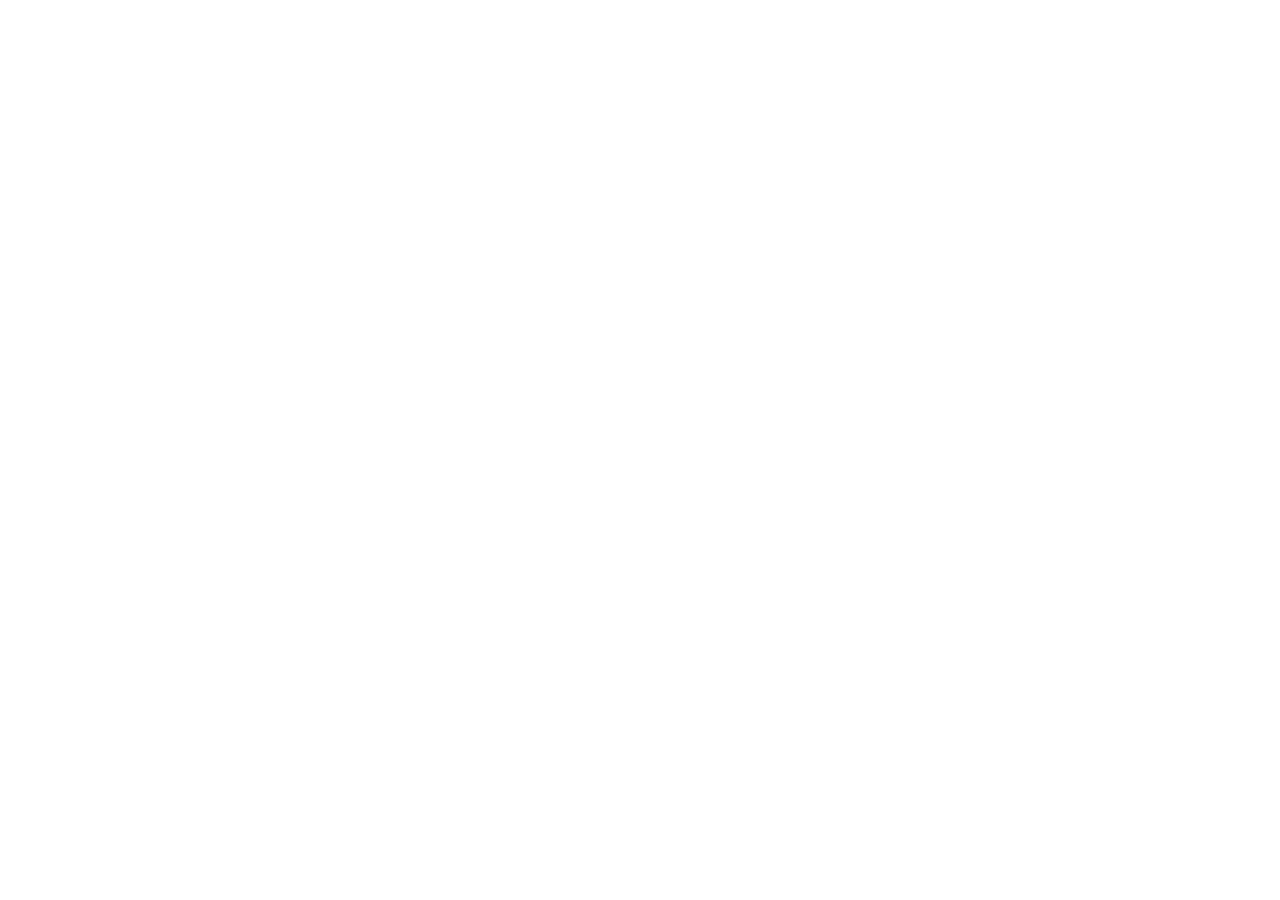
==== index.html @ 14304bad "site site" ====
<!DOCTYPE html>
<html lang="en">
<head>
    <meta charset="UTF-8">
    <meta name="viewport" content="width=device-width, initial-scale=1.0">
    <title>firtsstand</title>
</head>
<body>
    
</body>
</html>
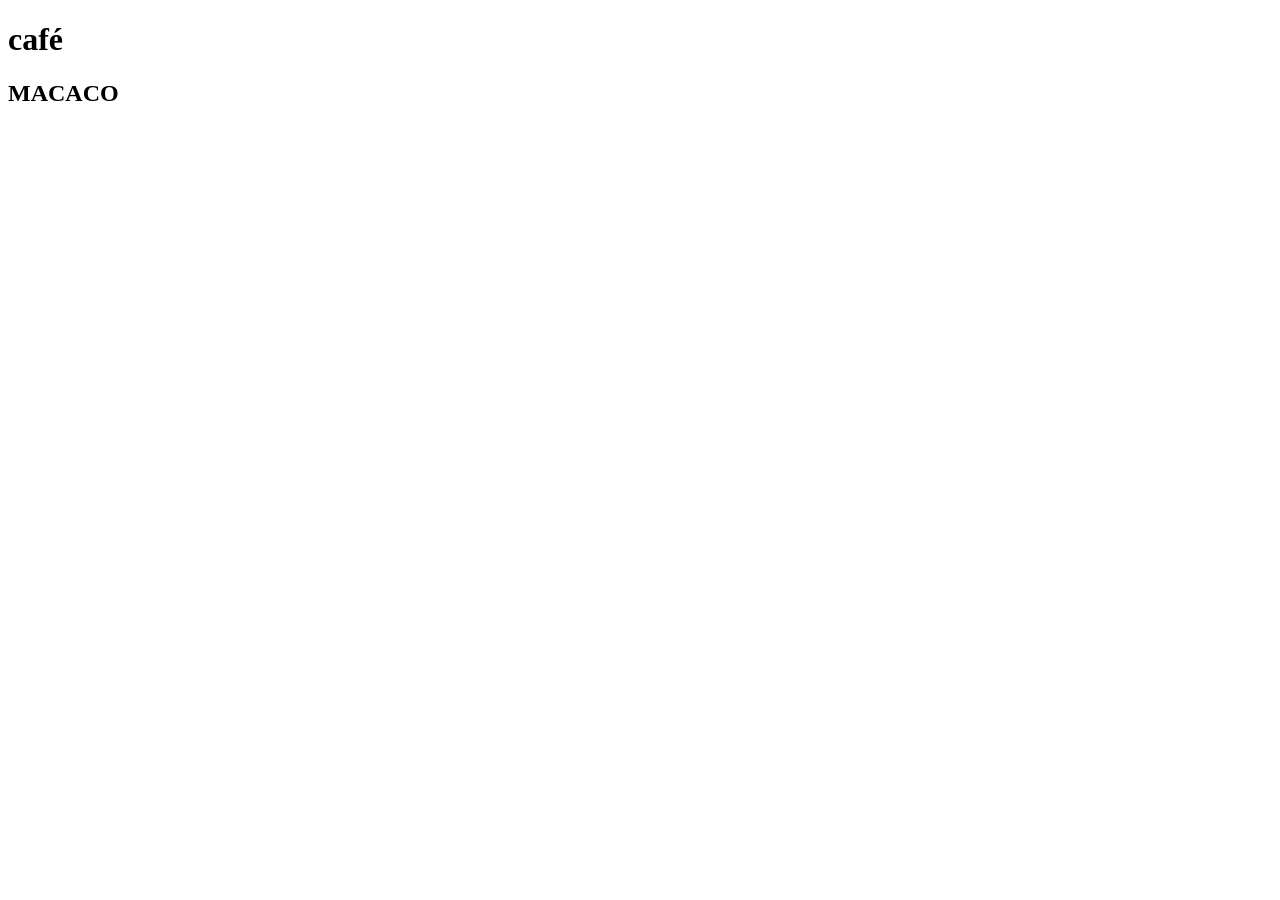
==== commit 43a423e1: "TA" ====
--- a/index.html
+++ b/index.html
@@ -6,6 +6,7 @@
     <title>firtsstand</title>
 </head>
 <body>
-    
+    <h1>café</h1>
+    <h2>MACACO</h2>
 </body>
 </html>
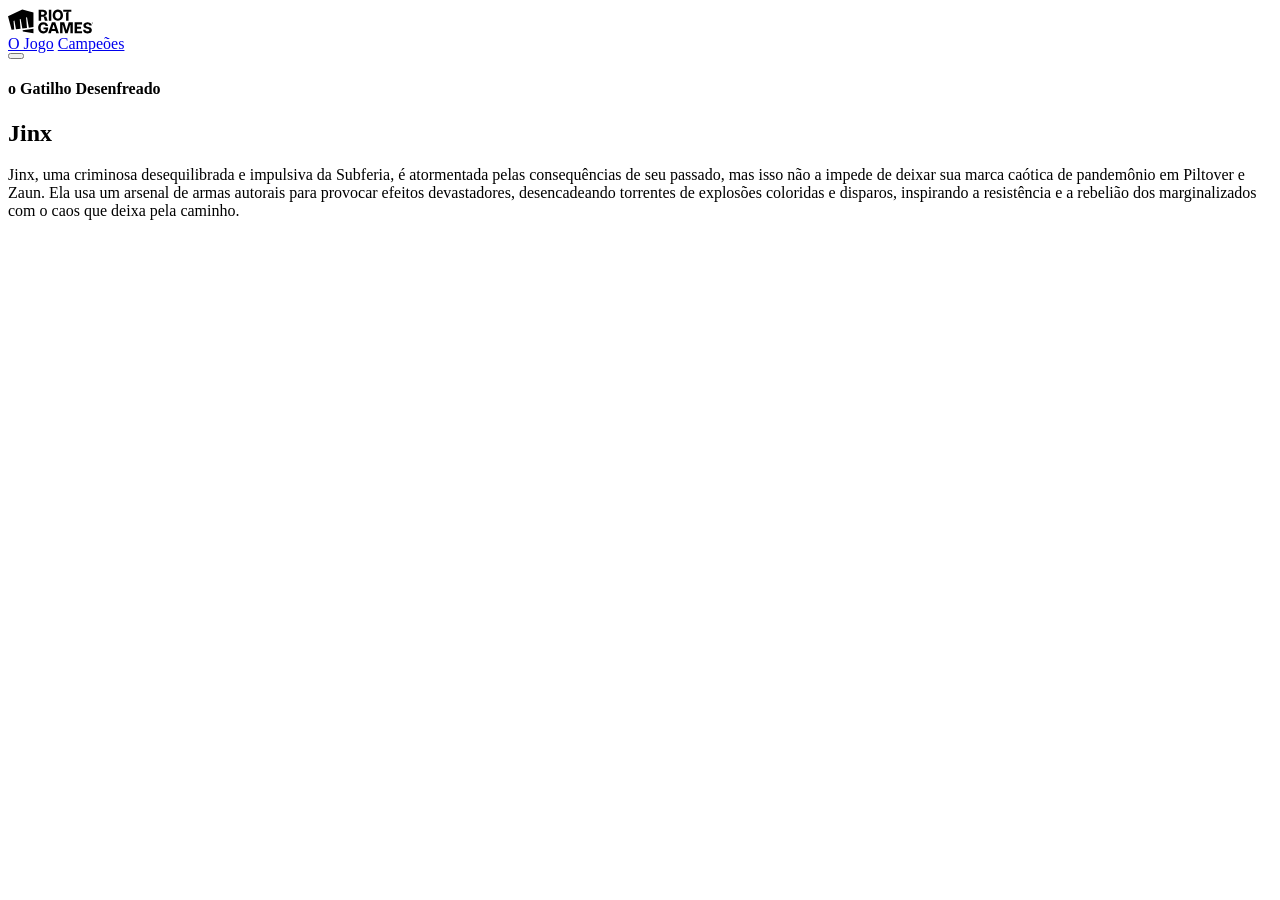
==== commit b1807896: "jinx" ====
--- a/index.html
+++ b/index.html
@@ -1,12 +1,63 @@
-<!DOCTYPE html>
+
 <html lang="en">
-<head>
-    <meta charset="UTF-8">
-    <meta name="viewport" content="width=device-width, initial-scale=1.0">
-    <title>firtsstand</title>
-</head>
-<body>
-    <h1>café</h1>
-    <h2>MACACO</h2>
-</body>
-</html>+  <head>
+    <meta charset="UTF-8" />
+    <meta name="viewport" content="width=device-width, initial-scale=1.0" />
+    <title>Meu Site</title>
+    <link rel="stylesheet" href="./styles.css" />
+  </head>
+  <body>
+    <header class="header">
+      <a href="">
+        <svg
+          width="85"
+          height="27"
+          class="header__logo"
+          viewBox="0 0 587.93 165"
+        >
+          <path
+            d="M98.77.33 0 46.07l24.61 93.66 18.73-2.3-5.15-58.89 6.15-2.74L54.96 136l32.01-3.93-5.69-65 6.09-2.71 11.68 66.23 32.38-3.98-6.23-71.25 6.16-2.74 12.77 72.43 32.01-3.93V19.71L98.77.33zm2.32 142.05 1.63 9.22 73.42 12.24v-30.68l-75.01 9.22h-.04zm144.49-19.22v12.63h15.57a14.84 14.84 0 0 1-1.92 7.31 13 13 0 0 1-5.6 5.11 20 20 0 0 1-8.9 1.8 17.53 17.53 0 0 1-10-2.8 17.87 17.87 0 0 1-6.44-8.14 33.06 33.06 0 0 1-2.27-12.93 31.81 31.81 0 0 1 2.32-12.81 18.14 18.14 0 0 1 6.5-8 17.27 17.27 0 0 1 9.82-2.78 19.31 19.31 0 0 1 5.36.71 14.15 14.15 0 0 1 4.33 2.09 12.92 12.92 0 0 1 3.18 3.29 15.61 15.61 0 0 1 2 4.44h17.27a27.22 27.22 0 0 0-3.46-10.28 28.84 28.84 0 0 0-7.05-8.1 32.6 32.6 0 0 0-9.91-5.29 37.91 37.91 0 0 0-12.06-1.86 37.32 37.32 0 0 0-14 2.6 32.6 32.6 0 0 0-11.36 7.61 35 35 0 0 0-7.61 12.21 46.15 46.15 0 0 0-2.73 16.44q0 11.94 4.54 20.59a32.4 32.4 0 0 0 12.69 13.27 39.84 39.84 0 0 0 35.84.84 28.39 28.39 0 0 0 11.67-11q4.25-7.19 4.24-17.2v-9.76Zm215.03 40.81V88.53h51.67v13.96h-34.62v16.76h27.99v13.96h-27.99v16.8h34.7v13.96h-51.75zm101.83-53.3a9 9 0 0 0-3.54-6.64c-2.09-1.59-5-2.38-8.69-2.38a16.63 16.63 0 0 0-6.26 1 8.62 8.62 0 0 0-3.83 2.78 6.74 6.74 0 0 0-1.33 4 6.2 6.2 0 0 0 .79 3.29 7.27 7.27 0 0 0 2.4 2.45 16.54 16.54 0 0 0 3.7 1.79 40.14 40.14 0 0 0 4.64 1.31l6.63 1.54a47.19 47.19 0 0 1 9.45 3.08 27.46 27.46 0 0 1 7.2 4.68 18.84 18.84 0 0 1 4.58 6.39 20.37 20.37 0 0 1 1.61 8.29 20.65 20.65 0 0 1-3.54 12.11 22.56 22.56 0 0 1-10.15 7.85 41.31 41.31 0 0 1-15.93 2.76 42.69 42.69 0 0 1-16.17-2.81 23.22 23.22 0 0 1-10.72-8.48q-3.83-5.66-4-14.12h16.43a10.68 10.68 0 0 0 7.05 9.94 19.37 19.37 0 0 0 7.24 1.26 18.44 18.44 0 0 0 6.66-1.09 10 10 0 0 0 4.33-3 7.22 7.22 0 0 0 1.57-4.48 6.16 6.16 0 0 0-1.42-4 10.86 10.86 0 0 0-4.14-2.81 42.07 42.07 0 0 0-6.89-2.14l-8.07-1.95q-9.65-2.3-15.23-7.26t-5.54-13.44a19.86 19.86 0 0 1 3.72-12.12 24.74 24.74 0 0 1 10.33-8.11 36.74 36.74 0 0 1 15-2.91 35.62 35.62 0 0 1 14.92 2.91 23.43 23.43 0 0 1 9.91 8.14 21.54 21.54 0 0 1 3.6 12.12Zm-113.99 53.3h-16.87v-57.35l-1.73-.02-17.04 57.37h-16.86l-16.58-57.37-2.15.02v57.35h-16.87V88.53h28.67l14.48 50.56h1.75l14.48-50.56h28.72v75.44zm-114.66 0h18.27l-25.33-75.43h-23.15l-25.37 75.43h18.3l4.93-16.54h27.42Zm-28.43-29.7 8.22-27.65h3.1l8.26 27.65Zm278.58-37.76a4 4 0 0 1-3.67-2.44 4 4 0 0 1 0-3.1 4 4 0 0 1 .85-1.27 4.25 4.25 0 0 1 1.27-.86 4.15 4.15 0 0 1 3.1 0 4.13 4.13 0 0 1 1.27.86 4.08 4.08 0 0 1 .86 1.27 4 4 0 0 1 0 3.1 4.08 4.08 0 0 1-.86 1.27 4 4 0 0 1-1.27.86 4 4 0 0 1-1.55.31Zm0-1.09a2.84 2.84 0 0 0 1.47-.39 2.94 2.94 0 0 0 1.05-1 2.93 2.93 0 0 0 0-2.92 3 3 0 0 0-1.06-1 2.93 2.93 0 0 0-2.92 0 3 3 0 0 0-1 1 2.86 2.86 0 0 0 0 2.92 3 3 0 0 0 1 1 2.83 2.83 0 0 0 1.46.39Zm-1.46-1.15V90.6h1.78a1.52 1.52 0 0 1 .69.15 1.13 1.13 0 0 1 .47.42 1.24 1.24 0 0 1 .17.66 1.16 1.16 0 0 1-.18.66 1 1 0 0 1-.48.41 1.56 1.56 0 0 1-.7.14h-1.2v-.72h1a.52.52 0 0 0 .36-.12.5.5 0 0 0 .14-.37.47.47 0 0 0-.14-.37.52.52 0 0 0-.36-.12h-.55v2.93Zm2.39-1.68.82 1.68h-1.11l-.75-1.68ZM282.41 1.03h17.05v75.44h-17.05zm98.02 37.72q0 12.42-4.71 21a32.67 32.67 0 0 1-12.79 13.17 38.57 38.57 0 0 1-36.31 0 32.75 32.75 0 0 1-12.79-13.2q-4.71-8.66-4.71-21t4.71-21.05a32.67 32.67 0 0 1 12.75-13.14 38.65 38.65 0 0 1 36.31 0 32.67 32.67 0 0 1 12.79 13.17q4.71 8.64 4.71 21.05m-17.35 0a33.35 33.35 0 0 0-2.23-13 17.47 17.47 0 0 0-6.33-8 18.57 18.57 0 0 0-19.45 0 17.57 17.57 0 0 0-6.35 8 38.59 38.59 0 0 0 0 26 17.49 17.49 0 0 0 6.35 8 18.57 18.57 0 0 0 19.45 0 17.39 17.39 0 0 0 6.33-8 33.4 33.4 0 0 0 2.23-13M246.58 50.17l8.76 26.3h18.71l-9.74-28.33h-13.23l-.79-2.44c2.52-.49 6.83-1.25 10.65-3.85a20 20 0 0 0 8.75-16.39 24.15 24.15 0 0 0-3.26-12.75 21.9 21.9 0 0 0-9.36-8.64 32.56 32.56 0 0 0-14.64-3H212v75.4h17.06v-26.3Zm-.32-15.61a19.35 19.35 0 0 1-7.26 1.18h-9.94V14.88h9.91a18.68 18.68 0 0 1 7.25 1.24 9.12 9.12 0 0 1 4.4 3.7 10 10 0 0 1 1.5 5.64 9.65 9.65 0 0 1-1.48 5.55 8.86 8.86 0 0 1-4.38 3.55M382.04 1.03v14h29.3l.8 2.45c-2.48.48-6.67 1.22-10.43 3.7v55.31h16.87v-61.5h19.62v-14Z"
+          ></path>
+        </svg>
+      </a>
+      <nav class="header__menu">
+        <a href="#">O Jogo</a>
+        <a href="champions.html">Campeões</a>
+      </nav>
+      <button class="header__menu_mobile">
+        <svg viewBox="0 0 48 48">
+          <path
+            d="M125.6 119.08a18 18 0 0 1 18-18h12a18 18 0 0 1 18 18v12a18 18 0 0 1-18 18h-12a18 18 0 0 1-18-18Z"
+            transform="translate(-125.6 -101.08)"
+            style="fill: gray; fill-opacity: 0.2"
+          ></path>
+          <path
+            d="M140.6 119.08h18v2h-18Zm0 5h18v2h-18Zm0 7v-2h18v2Z"
+            transform="translate(-125.6 -101.08)"
+            style="fill: #fcfcfc"
+          ></path>
+        </svg>
+      </button>
+    </header>
+    <main class="main">
+      <section class="section">
+        <div class="section__bg">
+          <img src="download.jpg" alt="" />
+        </div>
+        <div class="section__content">
+          <h4>o Gatilho Desenfreado</h4>
+          <h1>Jinx</h1>
+          <p>
+            Jinx, uma criminosa desequilibrada e impulsiva da Subferia, é
+            atormentada pelas consequências de seu passado, mas isso não a
+            impede de deixar sua marca caótica de pandemônio em Piltover e Zaun.
+            Ela usa um arsenal de armas autorais para provocar efeitos
+            devastadores, desencadeando torrentes de explosões coloridas e
+            disparos, inspirando a resistência e a rebelião dos marginalizados
+            com o caos que deixa pela caminho.
+          </p>
+        </div>
+      </section>
+    </main>
+  </body>
+</html>
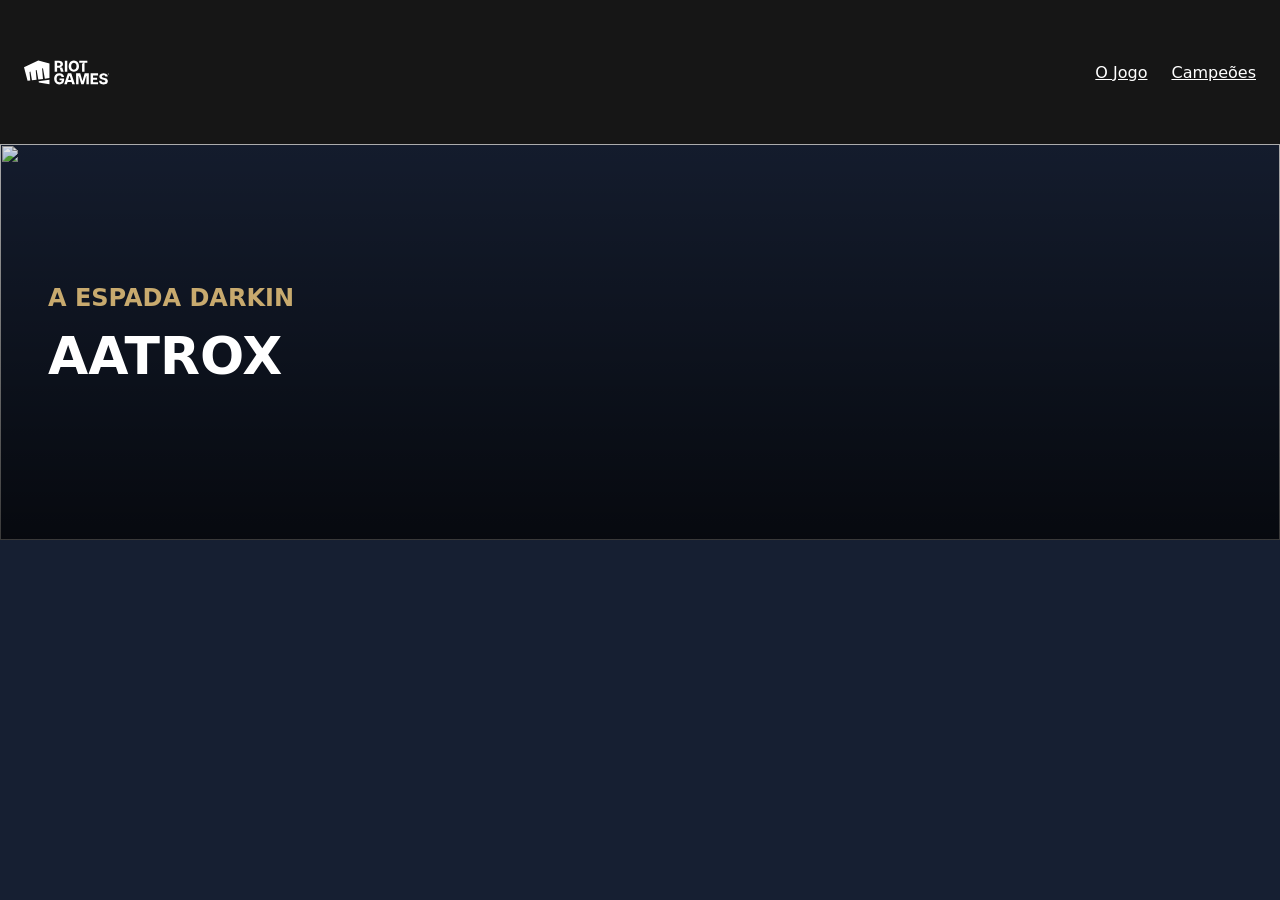
==== commit 4f1dd020: "eeee" ====
--- a/index.html
+++ b/index.html
@@ -42,21 +42,14 @@
     <main class="main">
       <section class="section">
         <div class="section__bg">
-          <img src="download.jpg" alt="" />
+          <img src="image.png" alt="" />
         </div>
         <div class="section__content">
-          <h4>o Gatilho Desenfreado</h4>
-          <h1>Jinx</h1>
+          <h4>A ESPADA DARKIN</h4>
+          <h1>AATROX</h1>
           <p>
-            Jinx, uma criminosa desequilibrada e impulsiva da Subferia, é
-            atormentada pelas consequências de seu passado, mas isso não a
-            impede de deixar sua marca caótica de pandemônio em Piltover e Zaun.
-            Ela usa um arsenal de armas autorais para provocar efeitos
-            devastadores, desencadeando torrentes de explosões coloridas e
-            disparos, inspirando a resistência e a rebelião dos marginalizados
-            com o caos que deixa pela caminho.
+            
           </p>
-        </div>
       </section>
     </main>
   </body>
--- a/styles.css
+++ b/styles.css
@@ -0,0 +1,135 @@
+
+*::before,
+*::after {
+  box-sizing: border-box;
+}
+
+* {
+  margin: 0;
+  padding: 0;
+}
+
+body {
+  font-family:
+    system-ui,
+    -apple-system,
+    "Segoe UI",
+    Roboto,
+    Helvetica,
+    Arial,
+    sans-serif,
+    "Apple Color Emoji",
+    "Segoe UI Emoji";
+  min-height: 100vh;
+  text-rendering: optimizespeed;
+  background-color: rgb(22, 31, 50);
+  color: rgb(10, 20, 40);
+}
+
+img {
+  height: auto;
+  width: 100%;
+  object-fit: cover;
+}
+
+.header {
+  padding: 24px;
+  background: #161616;
+  display: flex;
+  justify-content: space-between;
+  align-items: center;
+  height: 96px;
+}
+
+.header__logo {
+  fill: white;
+}
+
+.header__menu {
+  display: none;
+  gap: 24px;
+}
+
+.header__menu a {
+  color: #fff;
+}
+
+.header__menu_mobile {
+  display: block;
+  visibility: visible;
+  height: 48px;
+  width: 48px;
+  border: none;
+  background-color: transparent;
+}
+
+.section {
+  position: relative;
+}
+
+.section__content {
+  display: flex;
+  flex-direction: column;
+  gap: 14px;
+  padding: 24px 24px 48px;
+}
+
+.section__content h4 {
+  color: rgb(200, 170, 110);
+  text-transform: uppercase;
+  font-size: 24px;
+}
+
+.section__content h1 {
+  color: white;
+  text-transform: uppercase;
+  font-size: 52px;
+}
+
+.section__content p {
+  color: white;
+  font-size: 14px;
+  max-width: 540px;
+}
+
+.section__bg {
+  position: relative;
+  width: 100%;
+  height: 100%;
+}
+
+.section__bg::after {
+  content: "";
+  position: absolute;
+  bottom: 0;
+  left: 0;
+  width: 100%;
+  height: 500px;
+  background: linear-gradient(
+    0deg,
+    rgba(0, 0, 0, 0.7) 0%,
+    rgba(0, 0, 0, 0) 93%
+  );
+}
+
+@media (min-width: 680px) {
+  .header__menu {
+    display: flex;
+  }
+
+  .header__menu_mobile {
+    display: none;
+  }
+
+  .section__content {
+    position: relative;
+    padding: 140px 48px;
+  }
+
+  .section__bg {
+    width: 100%;
+    height: 100%;
+    position: absolute;
+    overflow: hidden;
+  }
+}
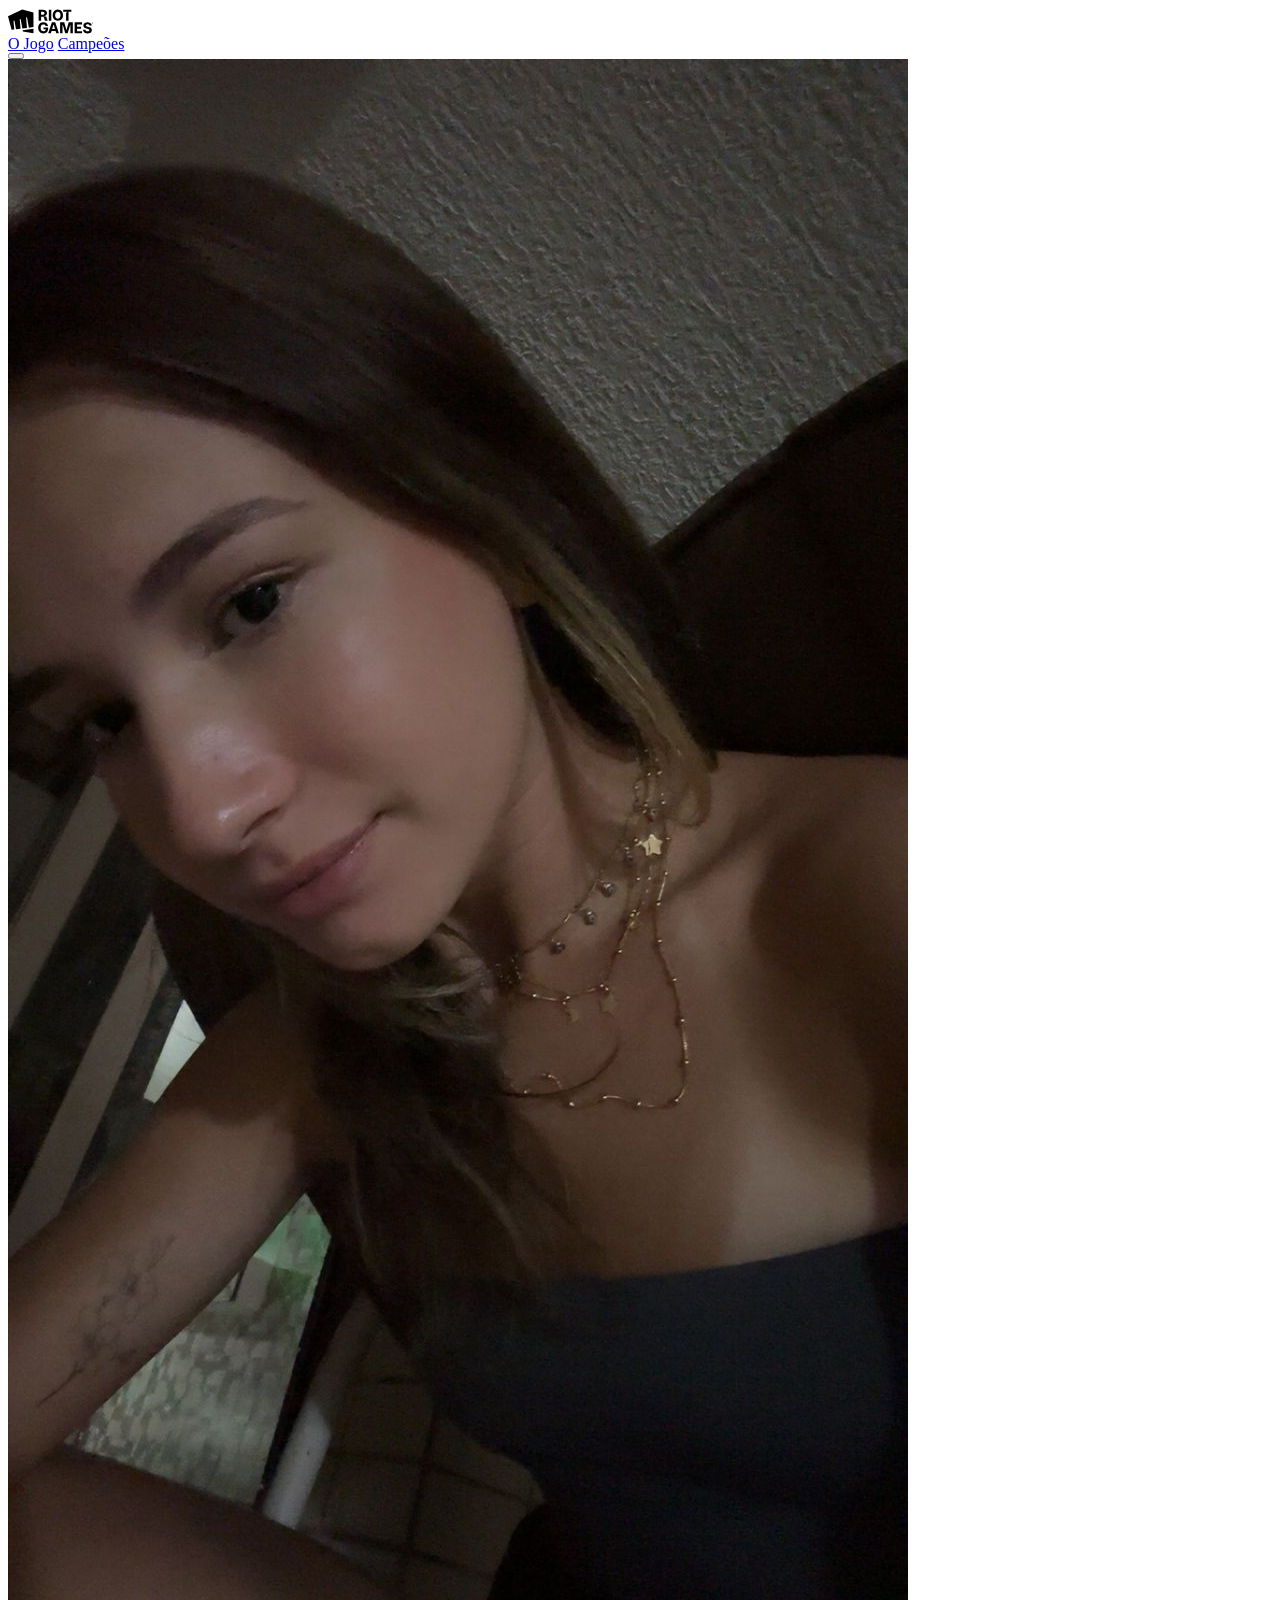
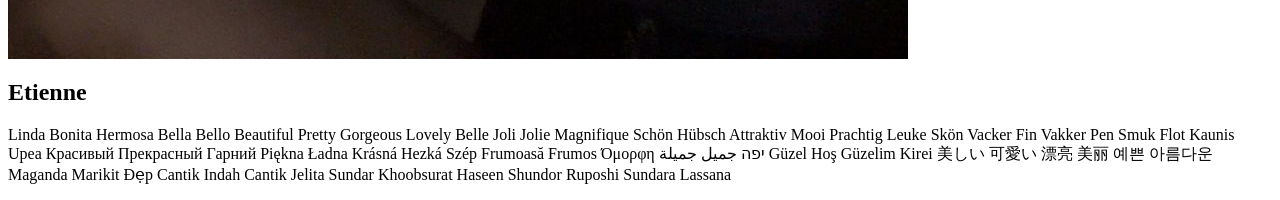
==== commit 317330d1: "agora" ====
--- a/index.html
+++ b/index.html
@@ -45,10 +45,74 @@
           <img src="image.png" alt="" />
         </div>
         <div class="section__content">
-          <h4>A ESPADA DARKIN</h4>
-          <h1>AATROX</h1>
+                    <h1>Etienne</h1>
           <p>
-            
+            Linda 
+Bonita 
+Hermosa 
+Bella 
+Bello 
+Beautiful 
+Pretty 
+Gorgeous 
+Lovely 
+Belle 
+Joli 
+Jolie 
+Magnifique 
+Schön 
+Hübsch 
+Attraktiv 
+Mooi 
+Prachtig 
+Leuke 
+Skön 
+Vacker 
+Fin 
+Vakker 
+Pen 
+Smuk 
+Flot 
+Kaunis 
+Upea 
+Красивый 
+Прекрасный 
+Гарний 
+Piękna 
+Ładna 
+Krásná 
+Hezká
+Szép 
+Frumoasă 
+Frumos
+Όμορφη 
+יפה
+جميل 
+جميلة 
+Güzel 
+Hoş 
+Güzelim 
+Kirei 
+美しい 
+可愛い 
+漂亮 
+美丽 
+예쁜 
+아름다운 
+Maganda 
+Marikit 
+Đẹp 
+Cantik 
+Indah 
+Cantik 
+Jelita 
+Sundar 
+Khoobsurat 
+Haseen 
+Shundor 
+Ruposhi 
+Sundara 
+Lassana 
           </p>
       </section>
     </main>
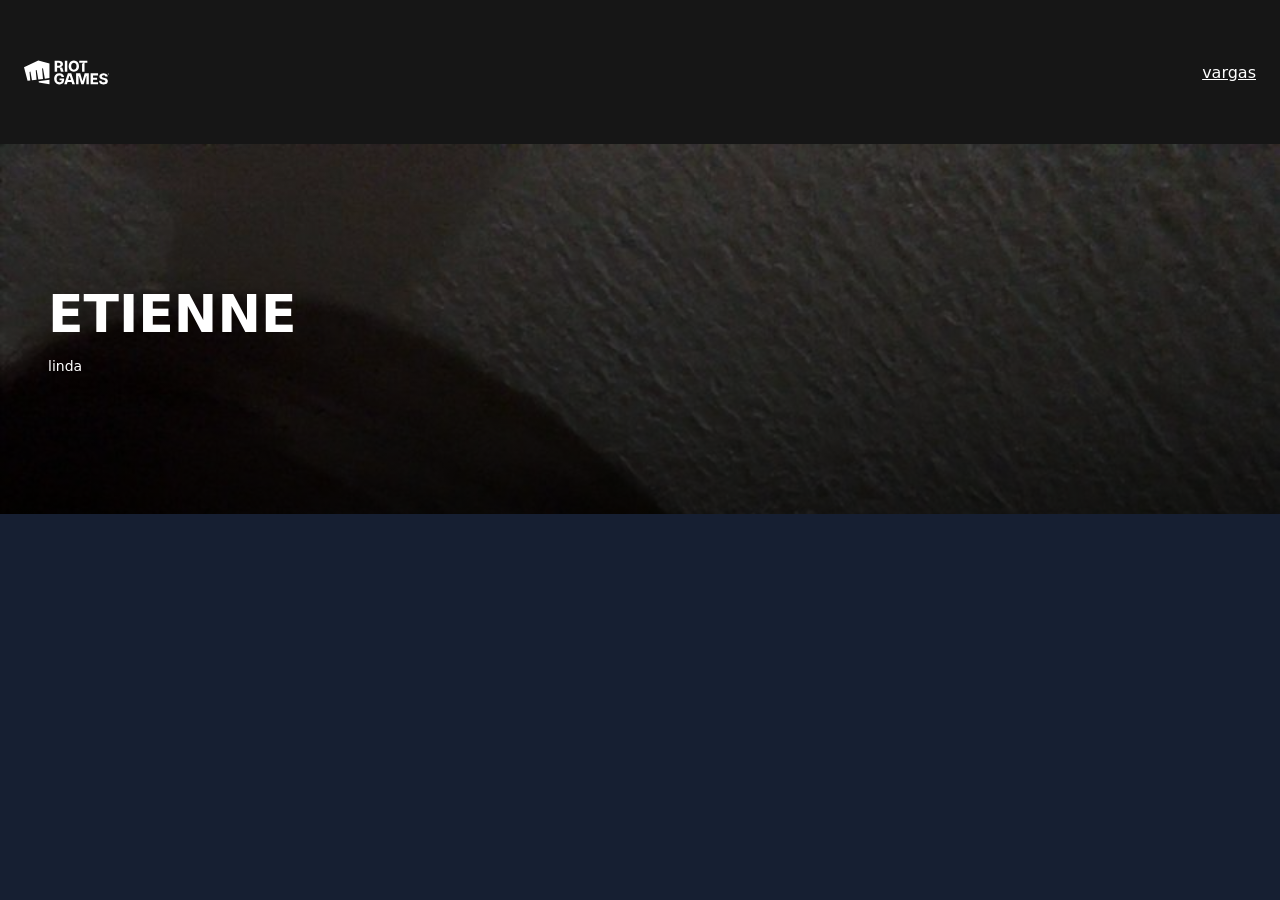
==== commit cf49bbe6: "PORRA" ====
--- a/index.html
+++ b/index.html
@@ -3,7 +3,7 @@
   <head>
     <meta charset="UTF-8" />
     <meta name="viewport" content="width=device-width, initial-scale=1.0" />
-    <title>Meu Site</title>
+    <title>eti</title>
     <link rel="stylesheet" href="./styles.css" />
   </head>
   <body>
@@ -21,8 +21,7 @@
         </svg>
       </a>
       <nav class="header__menu">
-        <a href="#">O Jogo</a>
-        <a href="champions.html">Campeões</a>
+        <a href="#">vargas</a>
       </nav>
       <button class="header__menu_mobile">
         <svg viewBox="0 0 48 48">
@@ -46,74 +45,7 @@
         </div>
         <div class="section__content">
                     <h1>Etienne</h1>
-          <p>
-            Linda 
-Bonita 
-Hermosa 
-Bella 
-Bello 
-Beautiful 
-Pretty 
-Gorgeous 
-Lovely 
-Belle 
-Joli 
-Jolie 
-Magnifique 
-Schön 
-Hübsch 
-Attraktiv 
-Mooi 
-Prachtig 
-Leuke 
-Skön 
-Vacker 
-Fin 
-Vakker 
-Pen 
-Smuk 
-Flot 
-Kaunis 
-Upea 
-Красивый 
-Прекрасный 
-Гарний 
-Piękna 
-Ładna 
-Krásná 
-Hezká
-Szép 
-Frumoasă 
-Frumos
-Όμορφη 
-יפה
-جميل 
-جميلة 
-Güzel 
-Hoş 
-Güzelim 
-Kirei 
-美しい 
-可愛い 
-漂亮 
-美丽 
-예쁜 
-아름다운 
-Maganda 
-Marikit 
-Đẹp 
-Cantik 
-Indah 
-Cantik 
-Jelita 
-Sundar 
-Khoobsurat 
-Haseen 
-Shundor 
-Ruposhi 
-Sundara 
-Lassana 
-          </p>
+       <p>linda</p>
       </section>
     </main>
   </body>
--- a/styles.css
+++ b/styles.css
@@ -0,0 +1,137 @@
+styles.css
+
+*,
+*::before,
+*::after {
+  box-sizing: border-box;
+}
+
+* {
+  margin: 0;
+  padding: 0;
+}
+
+body {
+  font-family:
+    system-ui,
+    -apple-system,
+    "Segoe UI",
+    Roboto,
+    Helvetica,
+    Arial,
+    sans-serif,
+    "Apple Color Emoji",
+    "Segoe UI Emoji";
+  min-height: 100vh;
+  text-rendering: optimizespeed;
+  background-color: rgb(22, 31, 50);
+  color: rgb(10, 20, 40);
+}
+
+img {
+  height: auto;
+  width: 100%;
+  object-fit: cover;
+}
+
+.header {
+  padding: 24px;
+  background: #161616;
+  display: flex;
+  justify-content: space-between;
+  align-items: center;
+  height: 96px;
+}
+
+.header__logo {
+  fill: white;
+}
+
+.header__menu {
+  display: none;
+  gap: 24px;
+}
+
+.header__menu a {
+  color: #fff;
+}
+
+.header__menu_mobile {
+  display: block;
+  visibility: visible;
+  height: 48px;
+  width: 48px;
+  border: none;
+  background-color: transparent;
+}
+
+.section {
+  position: relative;
+}
+
+.section__content {
+  display: flex;
+  flex-direction: column;
+  gap: 14px;
+  padding: 24px 24px 48px;
+}
+
+.section__content h4 {
+  color: rgb(200, 170, 110);
+  text-transform: uppercase;
+  font-size: 24px;
+}
+
+.section__content h1 {
+  color: white;
+  text-transform: uppercase;
+  font-size: 52px;
+}
+
+.section__content p {
+  color: white;
+  font-size: 14px;
+  max-width: 540px;
+}
+
+.section__bg {
+  position: relative;
+  width: 100%;
+  height: 100%;
+}
+
+.section__bg::after {
+  content: "";
+  position: absolute;
+  bottom: 0;
+  left: 0;
+  width: 100%;
+  height: 500px;
+  background: linear-gradient(
+    0deg,
+    rgba(0, 0, 0, 0.7) 0%,
+    rgba(0, 0, 0, 0) 93%
+  );
+}
+
+@media (min-width: 680px) {
+  .header__menu {
+    display: flex;
+  }
+
+  .header__menu_mobile {
+    display: none;
+  }
+
+  .section__content {
+    position: relative;
+    padding: 140px 48px;
+  }
+
+  .section__bg {
+    width: 100%;
+    height: 100%;
+    position: absolute;
+    overflow: hidden;
+  }
+}
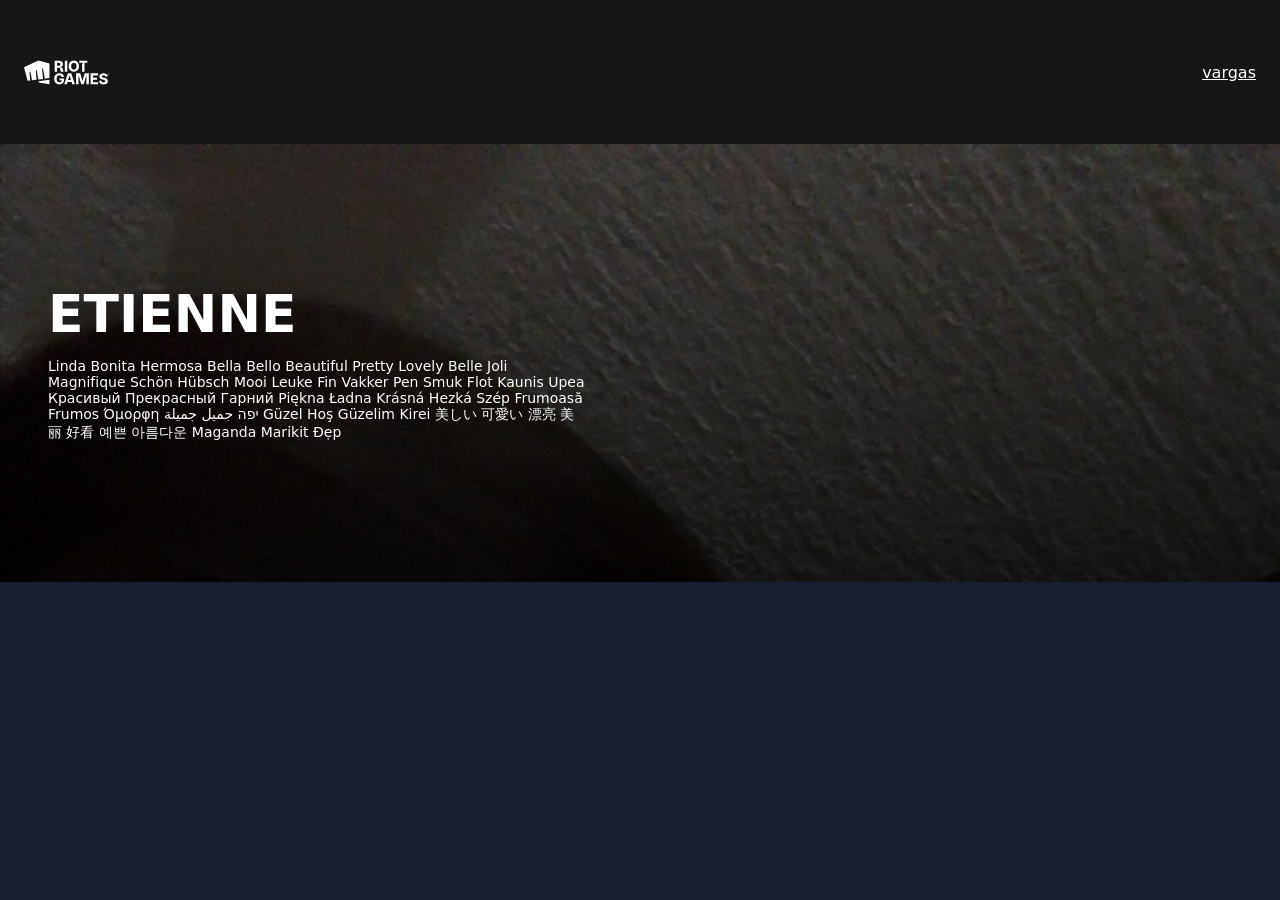
==== commit 7d6bfe47: ",,," ====
--- a/index.html
+++ b/index.html
@@ -45,7 +45,56 @@
         </div>
         <div class="section__content">
                     <h1>Etienne</h1>
-       <p>linda</p>
+       <p>Linda 
+Bonita
+Hermosa 
+Bella 
+Bello 
+Beautiful
+Pretty 
+Lovely 
+Belle 
+Joli 
+Magnifique
+Schön 
+Hübsch 
+Mooi 
+Leuke 
+Fin 
+Vakker 
+Pen 
+Smuk 
+Flot 
+Kaunis 
+Upea 
+Красивый 
+Прекрасный 
+Гарний 
+Piękna 
+Ładna 
+Krásná
+Hezká 
+Szép 
+Frumoasă 
+Frumos 
+Όμορφη 
+יפה 
+جميل 
+جميلة 
+Güzel 
+Hoş 
+Güzelim 
+Kirei 
+美しい 
+可愛い 
+漂亮 
+美丽 
+好看 
+예쁜 
+아름다운 
+Maganda 
+Marikit 
+Đẹp </p>
       </section>
     </main>
   </body>
